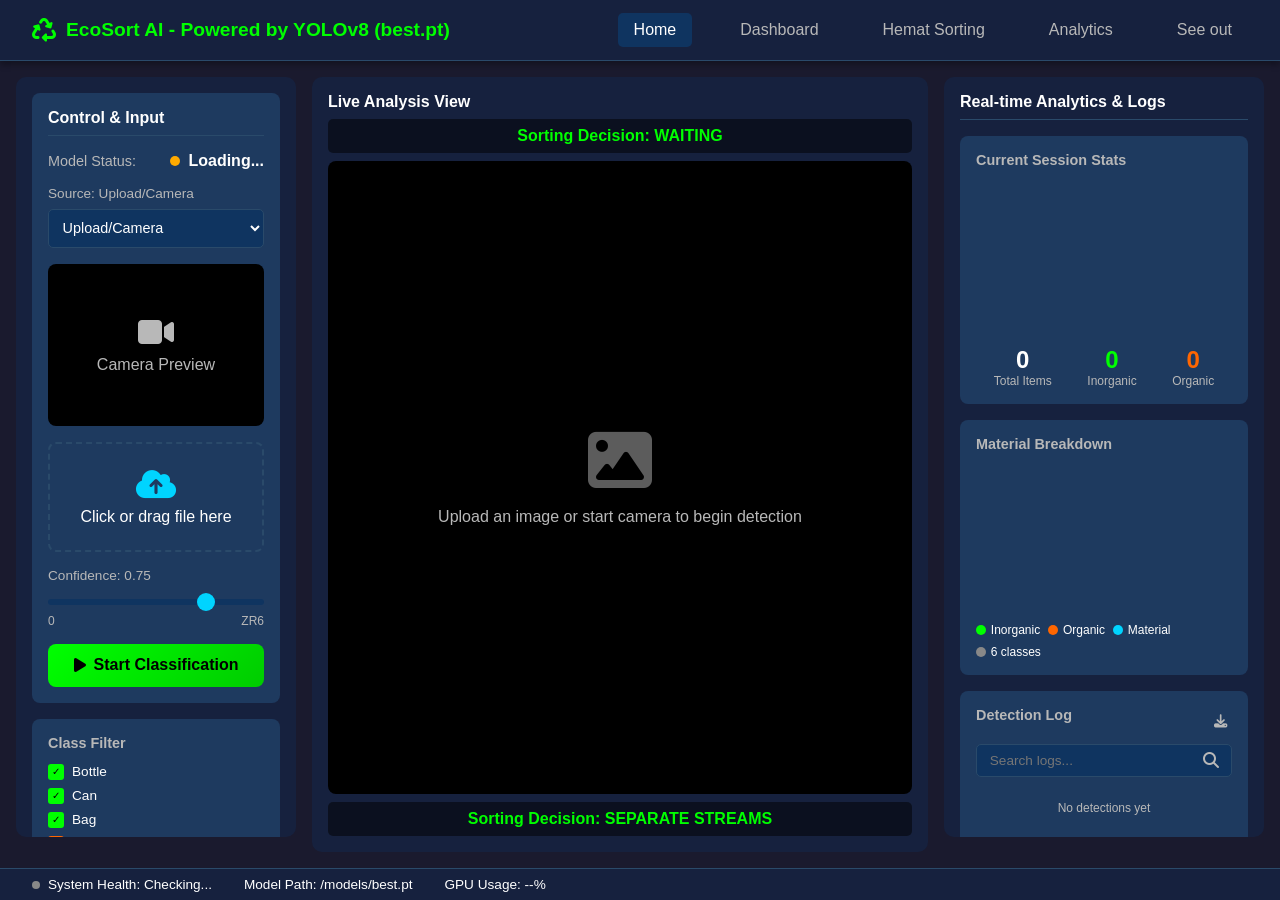
==== Frontend/index.html @ 4e09c9f4 "up" ====
<!DOCTYPE html>
<html lang="vi">
<head>
    <meta charset="UTF-8">
    <meta name="viewport" content="width=device-width, initial-scale=1.0">
    <title>EcoSort AI - Powered by YOLOv8</title>
    <link rel="stylesheet" href="css/styles.css">
    <link rel="stylesheet" href="https://cdnjs.cloudflare.com/ajax/libs/font-awesome/6.4.0/css/all.min.css">
    <script src="https://cdn.jsdelivr.net/npm/chart.js"></script>
</head>
<body>
    <!-- Navigation -->
    <nav class="navbar">
        <div class="nav-brand">
            <i class="fas fa-recycle"></i>
            <span>EcoSort AI - Powered by YOLOv8 (best.pt)</span>
        </div>
        <div class="nav-links">
            <a href="#" class="active" data-page="home">Home</a>
            <a href="#" data-page="dashboard">Dashboard</a>
            <a href="#" data-page="hemat-sorting">Hemat Sorting</a>
            <a href="#" data-page="analytics">Analytics</a>
            <a href="#" onclick="logout()">See out</a>
        </div>
    </nav>

    <!-- Main Content -->
    <main class="main-content">
        <!-- Left Panel - Control & Input -->
        <aside class="left-panel">
            <div class="panel-section">
                <h3>Control & Input</h3>
                
                <!-- Model Status -->
                <div class="status-card">
                    <div class="status-label">Model Status:</div>
                    <div class="status-value" id="modelStatus">
                        <span class="status-indicator loading"></span>
                        Loading...
                    </div>
                </div>

                <!-- Source Selection -->
                <div class="input-group">
                    <label>Source: Upload/Camera</label>
                    <select id="sourceSelect" onchange="changeSource()">
                        <option value="upload">Upload/Camera</option>
                        <option value="image">Upload Image</option>
                        <option value="video">Upload Video</option>
                        <option value="camera">Live Camera</option>
                    </select>
                </div>

                <!-- Camera Preview -->
                <div class="camera-preview" id="cameraPreview">
                    <video id="videoElement" autoplay playsinline></video>
                    <canvas id="cameraCanvas" style="display: none;"></canvas>
                    <div class="camera-placeholder" id="cameraPlaceholder">
                        <i class="fas fa-video"></i>
                        <span>Camera Preview</span>
                    </div>
                </div>

                <!-- File Upload -->
                <div class="upload-area" id="uploadArea">
                    <input type="file" id="fileInput" accept="image/*,video/*" onchange="handleFileUpload(event)">
                    <div class="upload-content">
                        <i class="fas fa-cloud-upload-alt"></i>
                        <span>Click or drag file here</span>
                    </div>
                </div>

                <!-- Confidence Slider -->
                <div class="input-group">
                    <label>Confidence: <span id="confidenceValue">0.75</span></label>
                    <input type="range" id="confidenceSlider" min="0" max="100" value="75" 
                           oninput="updateConfidence(this.value)">
                    <div class="slider-labels">
                        <span>0</span>
                        <span>ZR6</span>
                    </div>
                </div>

                <!-- Start Classification Button -->
                <button class="btn-primary" id="startBtn" onclick="startClassification()">
                    <i class="fas fa-play"></i> Start Classification
                </button>

                <!-- Stop Button (hidden by default) -->
                <button class="btn-danger" id="stopBtn" onclick="stopClassification()" style="display: none;">
                    <i class="fas fa-stop"></i> Stop Classification
                </button>
            </div>

            <!-- Class Filter -->
            <div class="panel-section">
                <h4>Class Filter</h4>
                <div class="class-filters">
                    <label class="checkbox-label">
                        <input type="checkbox" checked data-class="bottle" onchange="updateClassFilter()">
                        <span class="checkmark inorganic"></span> Bottle
                    </label>
                    <label class="checkbox-label">
                        <input type="checkbox" checked data-class="can" onchange="updateClassFilter()">
                        <span class="checkmark inorganic"></span> Can
                    </label>
                    <label class="checkbox-label">
                        <input type="checkbox" checked data-class="bag" onchange="updateClassFilter()">
                        <span class="checkmark inorganic"></span> Bag
                    </label>
                    <label class="checkbox-label">
                        <input type="checkbox" checked data-class="banana_peel" onchange="updateClassFilter()">
                        <span class="checkmark organic"></span> Banana Peel
                    </label>
                    <label class="checkbox-label">
                        <input type="checkbox" checked data-class="eggshell" onchange="updateClassFilter()">
                        <span class="checkmark organic"></span> Eggshell
                    </label>
                    <label class="checkbox-label">
                        <input type="checkbox" checked data-class="leaves" onchange="updateClassFilter()">
                        <span class="checkmark organic"></span> Leaves
                    </label>
                </div>
            </div>

            <!-- Snapshot Button -->
            <div class="panel-section">
                <button class="btn-secondary" onclick="takeSnapshot()">
                    <i class="fas fa-camera"></i> Snapshot
                </button>
            </div>
        </aside>

        <!-- Center - Live Analysis View -->
        <section class="center-panel">
            <h3>Live Analysis View</h3>
            
            <!-- Sorting Decision Display -->
            <div class="sorting-decision" id="sortingDecisionTop">
                <span class="decision-text">Sorting Decision: WAITING</span>
            </div>

            <!-- Main Detection Display -->
            <div class="detection-display">
                <img id="detectionImage" src="" alt="Detection View">
                <canvas id="detectionCanvas"></canvas>
                <div class="placeholder-view" id="placeholderView">
                    <i class="fas fa-image"></i>
                    <p>Upload an image or start camera to begin detection</p>
                </div>
            </div>

            <!-- Bottom Sorting Decision -->
            <div class="sorting-decision bottom" id="sortingDecisionBottom">
                <span class="decision-text">Sorting Decision: SEPARATE STREAMS</span>
            </div>
        </section>

        <!-- Right Panel - Analytics & Logs -->
        <aside class="right-panel">
            <h3>Real-time Analytics & Logs</h3>

            <!-- Session Stats -->
            <div class="panel-section">
                <h4>Current Session Stats</h4>
                <div class="stats-chart">
                    <canvas id="statsChart"></canvas>
                </div>
                <div class="stats-numbers">
                    <div class="stat-item">
                        <span class="stat-value" id="totalItems">0</span>
                        <span class="stat-label">Total Items</span>
                    </div>
                    <div class="stat-item inorganic">
                        <span class="stat-value" id="inorganicCount">0</span>
                        <span class="stat-label">Inorganic</span>
                    </div>
                    <div class="stat-item organic">
                        <span class="stat-value" id="organicCount">0</span>
                        <span class="stat-label">Organic</span>
                    </div>
                </div>
            </div>

            <!-- Material Breakdown -->
            <div class="panel-section">
                <h4>Material Breakdown</h4>
                <div class="pie-chart-container">
                    <canvas id="pieChart"></canvas>
                </div>
                <div class="legend">
                    <div class="legend-item"><span class="dot inorganic"></span> Inorganic</div>
                    <div class="legend-item"><span class="dot organic"></span> Organic</div>
                    <div class="legend-item"><span class="dot material"></span> Material</div>
                    <div class="legend-item"><span class="dot other"></span> 6 classes</div>
                </div>
            </div>

            <!-- Detection Log -->
            <div class="panel-section logs-section">
                <div class="section-header">
                    <h4>Detection Log</h4>
                    <button class="btn-icon" onclick="exportLogs()">
                        <i class="fas fa-download"></i>
                    </button>
                </div>
                <div class="search-bar">
                    <input type="text" id="logSearch" placeholder="Search logs..." oninput="filterLogs()">
                    <i class="fas fa-search"></i>
                </div>
                <div class="log-table" id="logTable">
                    <!-- Logs will be inserted here -->
                    <div class="log-placeholder">No detections yet</div>
                </div>
            </div>

            <!-- Signal Indicators -->
            <div class="panel-section">
                <h4>Sorting Signal</h4>
                <div class="signal-indicators">
                    <div class="signal-light green" id="signalGreen">
                        <i class="fas fa-arrow-left"></i>
                        <span>INORGANIC</span>
                    </div>
                    <div class="signal-light red" id="signalRed">
                        <i class="fas fa-arrow-right"></i>
                        <span>ORGANIC</span>
                    </div>
                </div>
            </div>
        </aside>
    </main>

    <!-- Footer Status Bar -->
    <footer class="status-bar">
        <div class="status-item">
            <span class="status-dot" id="healthDot"></span>
            <span>System Health: <span id="systemHealth">Checking...</span></span>
        </div>
        <div class="status-item">
            <span>Model Path: <span id="modelPath">/models/best.pt</span></span>
        </div>
        <div class="status-item">
            <span>GPU Usage: <span id="gpuUsage">--</span>%</span>
        </div>
    </footer>

    <!-- Export Modal -->
    <div class="modal" id="exportModal">
        <div class="modal-content">
            <h3>Export Logs</h3>
            <div class="export-options">
                <button class="btn-export" onclick="downloadCSV()">
                    <i class="fas fa-file-csv"></i> Export CSV
                </button>
                <button class="btn-export" onclick="downloadExcel()">
                    <i class="fas fa-file-excel"></i> Export Excel
                </button>
            </div>
            <button class="btn-close" onclick="closeModal()">Close</button>
        </div>
    </div>

    <script src="js/app.js"></script>
</body>
</html>
---- Frontend/css/styles.css ----
/* EcoSort AI - Main Stylesheet */

/* ============== CSS Variables ============== */
:root {
    --bg-primary: #1a1a2e;
    --bg-secondary: #16213e;
    --bg-panel: #0f3460;
    --bg-card: #1e3a5f;
    --text-primary: #ffffff;
    --text-secondary: #b8b8b8;
    --accent-green: #00ff00;
    --accent-orange: #ff6600;
    --accent-blue: #00d4ff;
    --accent-red: #ff4444;
    --border-color: #2a4a6a;
    --shadow: 0 4px 6px rgba(0, 0, 0, 0.3);
}

/* ============== Reset & Base ============== */
* {
    margin: 0;
    padding: 0;
    box-sizing: border-box;
}

body {
    font-family: 'Segoe UI', Tahoma, Geneva, Verdana, sans-serif;
    background: var(--bg-primary);
    color: var(--text-primary);
    min-height: 100vh;
    display: flex;
    flex-direction: column;
}

/* ============== Navigation ============== */
.navbar {
    background: var(--bg-secondary);
    padding: 0.8rem 2rem;
    display: flex;
    justify-content: space-between;
    align-items: center;
    border-bottom: 1px solid var(--border-color);
    box-shadow: var(--shadow);
}

.nav-brand {
    display: flex;
    align-items: center;
    gap: 10px;
    font-size: 1.2rem;
    font-weight: bold;
    color: var(--accent-green);
}

.nav-brand i {
    font-size: 1.5rem;
    animation: spin 3s linear infinite;
}

@keyframes spin {
    from { transform: rotate(0deg); }
    to { transform: rotate(360deg); }
}

.nav-links {
    display: flex;
    gap: 2rem;
}

.nav-links a {
    color: var(--text-secondary);
    text-decoration: none;
    padding: 0.5rem 1rem;
    border-radius: 5px;
    transition: all 0.3s ease;
}

.nav-links a:hover,
.nav-links a.active {
    color: var(--text-primary);
    background: var(--bg-panel);
}

/* ============== Main Content Layout ============== */
.main-content {
    display: grid;
    grid-template-columns: 280px 1fr 320px;
    gap: 1rem;
    padding: 1rem;
    flex: 1;
    overflow: hidden;
}

/* ============== Panel Sections ============== */
.left-panel,
.right-panel {
    background: var(--bg-secondary);
    border-radius: 10px;
    padding: 1rem;
    overflow-y: auto;
    max-height: calc(100vh - 140px);
}

.left-panel h3,
.right-panel h3 {
    margin-bottom: 1rem;
    font-size: 1rem;
    color: var(--text-primary);
    padding-bottom: 0.5rem;
    border-bottom: 1px solid var(--border-color);
}

.panel-section {
    background: var(--bg-card);
    border-radius: 8px;
    padding: 1rem;
    margin-bottom: 1rem;
}

.panel-section h4 {
    font-size: 0.9rem;
    color: var(--text-secondary);
    margin-bottom: 0.8rem;
}

/* ============== Status Card ============== */
.status-card {
    display: flex;
    justify-content: space-between;
    align-items: center;
    margin-bottom: 1rem;
}

.status-label {
    color: var(--text-secondary);
    font-size: 0.9rem;
}

.status-value {
    display: flex;
    align-items: center;
    gap: 8px;
    font-weight: bold;
}

.status-indicator {
    width: 10px;
    height: 10px;
    border-radius: 50%;
    display: inline-block;
}

.status-indicator.loading {
    background: #ffaa00;
    animation: pulse 1s infinite;
}

.status-indicator.ready {
    background: var(--accent-green);
}

.status-indicator.error {
    background: var(--accent-red);
}

@keyframes pulse {
    0%, 100% { opacity: 1; }
    50% { opacity: 0.5; }
}

/* ============== Input Groups ============== */
.input-group {
    margin-bottom: 1rem;
}

.input-group label {
    display: block;
    margin-bottom: 0.5rem;
    color: var(--text-secondary);
    font-size: 0.85rem;
}

.input-group select,
.input-group input[type="text"] {
    width: 100%;
    padding: 0.6rem;
    background: var(--bg-panel);
    border: 1px solid var(--border-color);
    border-radius: 5px;
    color: var(--text-primary);
    font-size: 0.9rem;
}

/* ============== Range Slider ============== */
.input-group input[type="range"] {
    width: 100%;
    -webkit-appearance: none;
    height: 6px;
    background: var(--bg-panel);
    border-radius: 3px;
    outline: none;
}

.input-group input[type="range"]::-webkit-slider-thumb {
    -webkit-appearance: none;
    width: 18px;
    height: 18px;
    background: var(--accent-blue);
    border-radius: 50%;
    cursor: pointer;
    transition: transform 0.2s;
}

.input-group input[type="range"]::-webkit-slider-thumb:hover {
    transform: scale(1.2);
}

.slider-labels {
    display: flex;
    justify-content: space-between;
    font-size: 0.75rem;
    color: var(--text-secondary);
    margin-top: 0.3rem;
}

/* ============== Camera Preview ============== */
.camera-preview {
    background: #000;
    border-radius: 8px;
    aspect-ratio: 4/3;
    display: flex;
    align-items: center;
    justify-content: center;
    margin-bottom: 1rem;
    position: relative;
    overflow: hidden;
}

.camera-preview video {
    width: 100%;
    height: 100%;
    object-fit: cover;
    display: none;
}

.camera-preview video.active {
    display: block;
}

.camera-placeholder {
    display: flex;
    flex-direction: column;
    align-items: center;
    color: var(--text-secondary);
}

.camera-placeholder i {
    font-size: 2rem;
    margin-bottom: 0.5rem;
}

/* ============== Upload Area ============== */
.upload-area {
    border: 2px dashed var(--border-color);
    border-radius: 8px;
    padding: 1.5rem;
    text-align: center;
    cursor: pointer;
    transition: all 0.3s ease;
    margin-bottom: 1rem;
    position: relative;
}

.upload-area:hover {
    border-color: var(--accent-blue);
    background: rgba(0, 212, 255, 0.1);
}

.upload-area input[type="file"] {
    position: absolute;
    width: 100%;
    height: 100%;
    top: 0;
    left: 0;
    opacity: 0;
    cursor: pointer;
}

.upload-content {
    display: flex;
    flex-direction: column;
    align-items: center;
    gap: 0.5rem;
}

.upload-content i {
    font-size: 2rem;
    color: var(--accent-blue);
}

/* ============== Buttons ============== */
.btn-primary {
    width: 100%;
    padding: 0.8rem;
    background: linear-gradient(135deg, var(--accent-green), #00cc00);
    border: none;
    border-radius: 8px;
    color: #000;
    font-weight: bold;
    font-size: 1rem;
    cursor: pointer;
    display: flex;
    align-items: center;
    justify-content: center;
    gap: 0.5rem;
    transition: all 0.3s ease;
}

.btn-primary:hover {
    transform: translateY(-2px);
    box-shadow: 0 4px 15px rgba(0, 255, 0, 0.3);
}

.btn-danger {
    width: 100%;
    padding: 0.8rem;
    background: linear-gradient(135deg, var(--accent-red), #cc0000);
    border: none;
    border-radius: 8px;
    color: #fff;
    font-weight: bold;
    font-size: 1rem;
    cursor: pointer;
    display: flex;
    align-items: center;
    justify-content: center;
    gap: 0.5rem;
    transition: all 0.3s ease;
}

.btn-secondary {
    width: 100%;
    padding: 0.6rem;
    background: var(--bg-panel);
    border: 1px solid var(--border-color);
    border-radius: 8px;
    color: var(--text-primary);
    font-size: 0.9rem;
    cursor: pointer;
    display: flex;
    align-items: center;
    justify-content: center;
    gap: 0.5rem;
    transition: all 0.3s ease;
}

.btn-secondary:hover {
    background: var(--bg-card);
}

.btn-icon {
    background: none;
    border: none;
    color: var(--text-secondary);
    cursor: pointer;
    padding: 0.3rem;
    transition: color 0.3s;
}

.btn-icon:hover {
    color: var(--accent-blue);
}

/* ============== Class Filters ============== */
.class-filters {
    display: flex;
    flex-direction: column;
    gap: 0.5rem;
}

.checkbox-label {
    display: flex;
    align-items: center;
    gap: 0.5rem;
    cursor: pointer;
    font-size: 0.85rem;
}

.checkbox-label input {
    display: none;
}

.checkmark {
    width: 16px;
    height: 16px;
    border: 2px solid var(--border-color);
    border-radius: 3px;
    display: flex;
    align-items: center;
    justify-content: center;
    transition: all 0.2s;
}

.checkbox-label input:checked + .checkmark {
    border-color: transparent;
}

.checkmark.inorganic {
    border-color: var(--accent-green);
}

.checkbox-label input:checked + .checkmark.inorganic {
    background: var(--accent-green);
}

.checkmark.organic {
    border-color: var(--accent-orange);
}

.checkbox-label input:checked + .checkmark.organic {
    background: var(--accent-orange);
}

.checkbox-label input:checked + .checkmark::after {
    content: '✓';
    color: #000;
    font-size: 10px;
}

/* ============== Center Panel - Detection Display ============== */
.center-panel {
    background: var(--bg-secondary);
    border-radius: 10px;
    padding: 1rem;
    display: flex;
    flex-direction: column;
}

.center-panel h3 {
    margin-bottom: 0.5rem;
    font-size: 1rem;
}

.sorting-decision {
    background: rgba(0, 0, 0, 0.5);
    padding: 0.5rem 1rem;
    border-radius: 5px;
    text-align: center;
    font-weight: bold;
    margin-bottom: 0.5rem;
}

.sorting-decision.bottom {
    margin-top: 0.5rem;
    margin-bottom: 0;
}

.decision-text {
    color: var(--accent-green);
}

.detection-display {
    flex: 1;
    background: #000;
    border-radius: 8px;
    position: relative;
    overflow: hidden;
    display: flex;
    align-items: center;
    justify-content: center;
    min-height: 400px;
}

.detection-display img {
    max-width: 100%;
    max-height: 100%;
    object-fit: contain;
    display: none;
}

.detection-display img.active {
    display: block;
}

.detection-display canvas {
    position: absolute;
    top: 0;
    left: 0;
    width: 100%;
    height: 100%;
    pointer-events: none;
}

.placeholder-view {
    display: flex;
    flex-direction: column;
    align-items: center;
    justify-content: center;
    color: var(--text-secondary);
    text-align: center;
    padding: 2rem;
}

.placeholder-view i {
    font-size: 4rem;
    margin-bottom: 1rem;
    opacity: 0.5;
}

.placeholder-view.hidden {
    display: none;
}

/* ============== Right Panel - Analytics ============== */
.stats-chart {
    height: 150px;
    margin-bottom: 1rem;
}

.stats-numbers {
    display: flex;
    justify-content: space-around;
    text-align: center;
}

.stat-item {
    display: flex;
    flex-direction: column;
}

.stat-value {
    font-size: 1.5rem;
    font-weight: bold;
    color: var(--text-primary);
}

.stat-item.inorganic .stat-value {
    color: var(--accent-green);
}

.stat-item.organic .stat-value {
    color: var(--accent-orange);
}

.stat-label {
    font-size: 0.75rem;
    color: var(--text-secondary);
}

/* ============== Pie Chart ============== */
.pie-chart-container {
    height: 150px;
    display: flex;
    justify-content: center;
}

.legend {
    display: flex;
    flex-wrap: wrap;
    gap: 0.5rem;
    margin-top: 0.5rem;
    font-size: 0.75rem;
}

.legend-item {
    display: flex;
    align-items: center;
    gap: 0.3rem;
}

.dot {
    width: 10px;
    height: 10px;
    border-radius: 50%;
}

.dot.inorganic { background: var(--accent-green); }
.dot.organic { background: var(--accent-orange); }
.dot.material { background: var(--accent-blue); }
.dot.other { background: #888; }

/* ============== Detection Log ============== */
.logs-section {
    max-height: 250px;
    display: flex;
    flex-direction: column;
}

.section-header {
    display: flex;
    justify-content: space-between;
    align-items: center;
    margin-bottom: 0.5rem;
}

.search-bar {
    position: relative;
    margin-bottom: 0.5rem;
}

.search-bar input {
    width: 100%;
    padding: 0.5rem 2rem 0.5rem 0.8rem;
    background: var(--bg-panel);
    border: 1px solid var(--border-color);
    border-radius: 5px;
    color: var(--text-primary);
    font-size: 0.85rem;
}

.search-bar i {
    position: absolute;
    right: 0.8rem;
    top: 50%;
    transform: translateY(-50%);
    color: var(--text-secondary);
}

.log-table {
    flex: 1;
    overflow-y: auto;
    font-size: 0.75rem;
}

.log-entry {
    display: flex;
    padding: 0.4rem;
    border-bottom: 1px solid var(--border-color);
    gap: 0.5rem;
}

.log-entry:hover {
    background: var(--bg-panel);
}

.log-time {
    color: var(--accent-blue);
    white-space: nowrap;
}

.log-class {
    flex: 1;
}

.log-class.inorganic {
    color: var(--accent-green);
}

.log-class.organic {
    color: var(--accent-orange);
}

.log-placeholder {
    text-align: center;
    padding: 1rem;
    color: var(--text-secondary);
}

/* ============== Signal Indicators ============== */
.signal-indicators {
    display: flex;
    gap: 1rem;
    justify-content: center;
}

.signal-light {
    display: flex;
    flex-direction: column;
    align-items: center;
    padding: 1rem;
    border-radius: 10px;
    background: var(--bg-panel);
    opacity: 0.4;
    transition: all 0.3s ease;
}

.signal-light i {
    font-size: 1.5rem;
    margin-bottom: 0.3rem;
}

.signal-light span {
    font-size: 0.7rem;
    font-weight: bold;
}

.signal-light.green {
    color: var(--accent-green);
}

.signal-light.red {
    color: var(--accent-orange);
}

.signal-light.active {
    opacity: 1;
    box-shadow: 0 0 20px currentColor;
}

/* ============== Status Bar ============== */
.status-bar {
    background: var(--bg-secondary);
    padding: 0.5rem 2rem;
    display: flex;
    gap: 2rem;
    font-size: 0.85rem;
    border-top: 1px solid var(--border-color);
}

.status-item {
    display: flex;
    align-items: center;
    gap: 0.5rem;
}

.status-dot {
    width: 8px;
    height: 8px;
    border-radius: 50%;
    background: #888;
}

.status-dot.optimal { background: var(--accent-green); }
.status-dot.warning { background: #ffaa00; }
.status-dot.critical { background: var(--accent-red); }

/* ============== Modal ============== */
.modal {
    position: fixed;
    top: 0;
    left: 0;
    width: 100%;
    height: 100%;
    background: rgba(0, 0, 0, 0.7);
    display: none;
    align-items: center;
    justify-content: center;
    z-index: 1000;
}

.modal.active {
    display: flex;
}

.modal-content {
    background: var(--bg-secondary);
    padding: 2rem;
    border-radius: 10px;
    text-align: center;
    min-width: 300px;
}

.modal-content h3 {
    margin-bottom: 1.5rem;
}

.export-options {
    display: flex;
    gap: 1rem;
    margin-bottom: 1rem;
}

.btn-export {
    flex: 1;
    padding: 1rem;
    background: var(--bg-card);
    border: 1px solid var(--border-color);
    border-radius: 8px;
    color: var(--text-primary);
    cursor: pointer;
    display: flex;
    flex-direction: column;
    align-items: center;
    gap: 0.5rem;
    transition: all 0.3s;
}

.btn-export:hover {
    background: var(--bg-panel);
    border-color: var(--accent-blue);
}

.btn-export i {
    font-size: 2rem;
}

.btn-close {
    padding: 0.5rem 2rem;
    background: var(--accent-red);
    border: none;
    border-radius: 5px;
    color: #fff;
    cursor: pointer;
}

/* ============== Responsive ============== */
@media (max-width: 1200px) {
    .main-content {
        grid-template-columns: 1fr;
    }
    
    .left-panel,
    .right-panel {
        max-height: none;
    }
}

/* ============== Scrollbar ============== */
::-webkit-scrollbar {
    width: 8px;
}

::-webkit-scrollbar-track {
    background: var(--bg-primary);
}

::-webkit-scrollbar-thumb {
    background: var(--border-color);
    border-radius: 4px;
}

::-webkit-scrollbar-thumb:hover {
    background: var(--accent-blue);
}
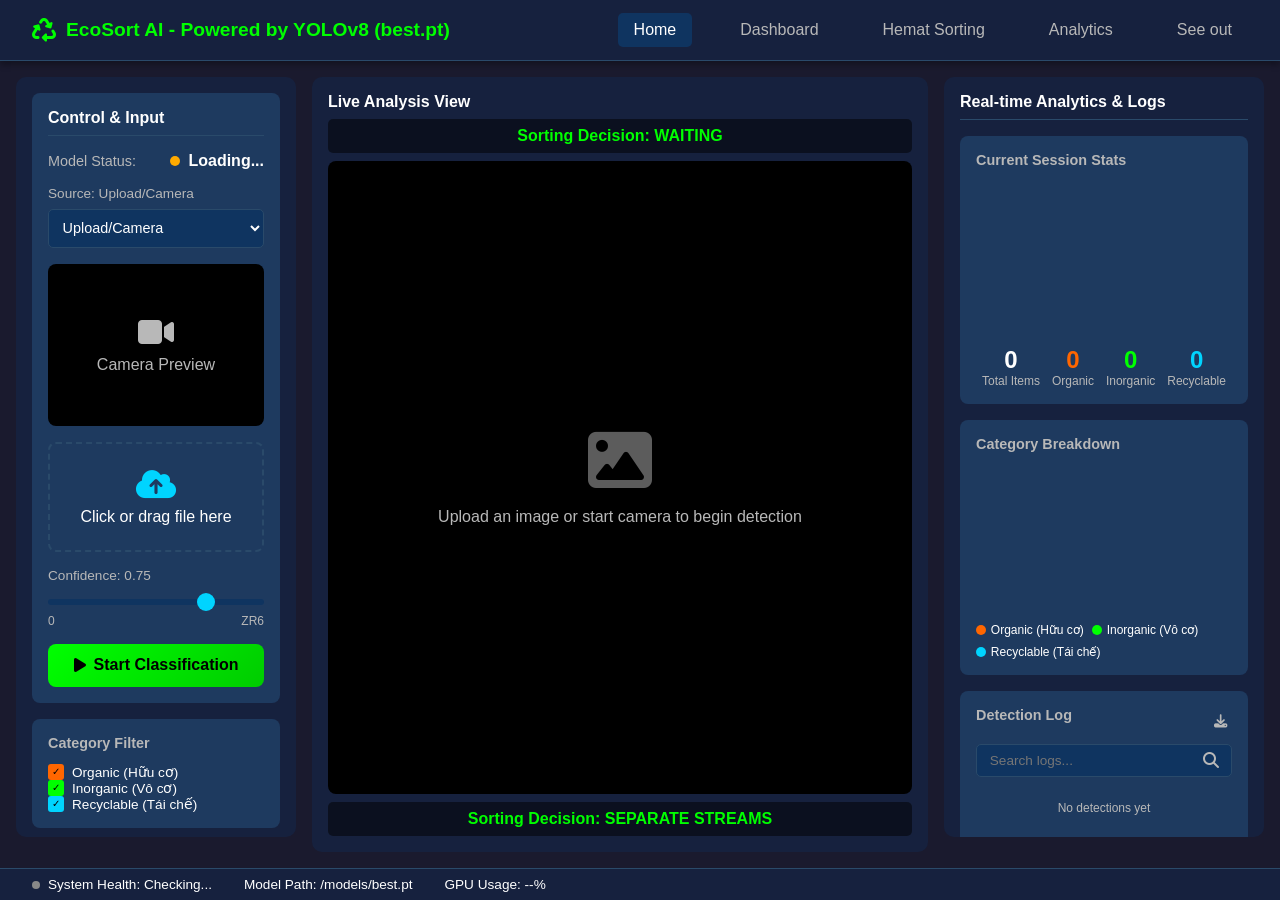
==== commit 0b1b26ea: "up" ====
--- a/Frontend/index.html
+++ b/Frontend/index.html
@@ -92,33 +92,21 @@
                 </button>
             </div>
 
-            <!-- Class Filter -->
-            <div class="panel-section">
-                <h4>Class Filter</h4>
-                <div class="class-filters">
+            <!-- Category Filter -->
+            <div class="panel-section">
+                <h4>Category Filter</h4>
+                <div class="category-filters">
                     <label class="checkbox-label">
-                        <input type="checkbox" checked data-class="bottle" onchange="updateClassFilter()">
-                        <span class="checkmark inorganic"></span> Bottle
+                        <input type="checkbox" checked data-category="organic" onchange="updateCategoryFilter()">
+                        <span class="checkmark organic"></span> Organic (Hữu cơ)
                     </label>
                     <label class="checkbox-label">
-                        <input type="checkbox" checked data-class="can" onchange="updateClassFilter()">
-                        <span class="checkmark inorganic"></span> Can
+                        <input type="checkbox" checked data-category="inorganic" onchange="updateCategoryFilter()">
+                        <span class="checkmark inorganic"></span> Inorganic (Vô cơ)
                     </label>
                     <label class="checkbox-label">
-                        <input type="checkbox" checked data-class="bag" onchange="updateClassFilter()">
-                        <span class="checkmark inorganic"></span> Bag
-                    </label>
-                    <label class="checkbox-label">
-                        <input type="checkbox" checked data-class="banana_peel" onchange="updateClassFilter()">
-                        <span class="checkmark organic"></span> Banana Peel
-                    </label>
-                    <label class="checkbox-label">
-                        <input type="checkbox" checked data-class="eggshell" onchange="updateClassFilter()">
-                        <span class="checkmark organic"></span> Eggshell
-                    </label>
-                    <label class="checkbox-label">
-                        <input type="checkbox" checked data-class="leaves" onchange="updateClassFilter()">
-                        <span class="checkmark organic"></span> Leaves
+                        <input type="checkbox" checked data-category="recyclable" onchange="updateCategoryFilter()">
+                        <span class="checkmark recyclable"></span> Recyclable (Tái chế)
                     </label>
                 </div>
             </div>
@@ -171,28 +159,31 @@
                         <span class="stat-value" id="totalItems">0</span>
                         <span class="stat-label">Total Items</span>
                     </div>
+                    <div class="stat-item organic">
+                        <span class="stat-value" id="organicCount">0</span>
+                        <span class="stat-label">Organic</span>
+                    </div>
                     <div class="stat-item inorganic">
                         <span class="stat-value" id="inorganicCount">0</span>
                         <span class="stat-label">Inorganic</span>
                     </div>
-                    <div class="stat-item organic">
-                        <span class="stat-value" id="organicCount">0</span>
-                        <span class="stat-label">Organic</span>
+                    <div class="stat-item recyclable">
+                        <span class="stat-value" id="recyclableCount">0</span>
+                        <span class="stat-label">Recyclable</span>
                     </div>
                 </div>
             </div>
 
             <!-- Material Breakdown -->
             <div class="panel-section">
-                <h4>Material Breakdown</h4>
+                <h4>Category Breakdown</h4>
                 <div class="pie-chart-container">
                     <canvas id="pieChart"></canvas>
                 </div>
                 <div class="legend">
-                    <div class="legend-item"><span class="dot inorganic"></span> Inorganic</div>
-                    <div class="legend-item"><span class="dot organic"></span> Organic</div>
-                    <div class="legend-item"><span class="dot material"></span> Material</div>
-                    <div class="legend-item"><span class="dot other"></span> 6 classes</div>
+                    <div class="legend-item"><span class="dot organic"></span> Organic (Hữu cơ)</div>
+                    <div class="legend-item"><span class="dot inorganic"></span> Inorganic (Vô cơ)</div>
+                    <div class="legend-item"><span class="dot recyclable"></span> Recyclable (Tái chế)</div>
                 </div>
             </div>
 
@@ -218,13 +209,17 @@
             <div class="panel-section">
                 <h4>Sorting Signal</h4>
                 <div class="signal-indicators">
-                    <div class="signal-light green" id="signalGreen">
-                        <i class="fas fa-arrow-left"></i>
+                    <div class="signal-light red" id="signalOrganic">
+                        <i class="fas fa-apple-alt"></i>
+                        <span>ORGANIC</span>
+                    </div>
+                    <div class="signal-light green" id="signalInorganic">
+                        <i class="fas fa-trash"></i>
                         <span>INORGANIC</span>
                     </div>
-                    <div class="signal-light red" id="signalRed">
-                        <i class="fas fa-arrow-right"></i>
-                        <span>ORGANIC</span>
+                    <div class="signal-light blue" id="signalRecyclable">
+                        <i class="fas fa-recycle"></i>
+                        <span>RECYCLABLE</span>
                     </div>
                 </div>
             </div>
--- a/Frontend/css/styles.css
+++ b/Frontend/css/styles.css
@@ -421,6 +421,14 @@
     background: var(--accent-orange);
 }
 
+.checkmark.recyclable {
+    border-color: var(--accent-blue);
+}
+
+.checkbox-label input:checked + .checkmark.recyclable {
+    background: var(--accent-blue);
+}
+
 .checkbox-label input:checked + .checkmark::after {
     content: '✓';
     color: #000;
@@ -542,6 +550,10 @@
     color: var(--accent-orange);
 }
 
+.stat-item.recyclable .stat-value {
+    color: var(--accent-blue);
+}
+
 .stat-label {
     font-size: 0.75rem;
     color: var(--text-secondary);
@@ -576,8 +588,7 @@
 
 .dot.inorganic { background: var(--accent-green); }
 .dot.organic { background: var(--accent-orange); }
-.dot.material { background: var(--accent-blue); }
-.dot.other { background: #888; }
+.dot.recyclable { background: var(--accent-blue); }
 
 /* ============== Detection Log ============== */
 .logs-section {
@@ -650,6 +661,10 @@
     color: var(--accent-orange);
 }
 
+.log-class.recyclable {
+    color: var(--accent-blue);
+}
+
 .log-placeholder {
     text-align: center;
     padding: 1rem;
@@ -690,6 +705,10 @@
 
 .signal-light.red {
     color: var(--accent-orange);
+}
+
+.signal-light.blue {
+    color: var(--accent-blue);
 }
 
 .signal-light.active {
